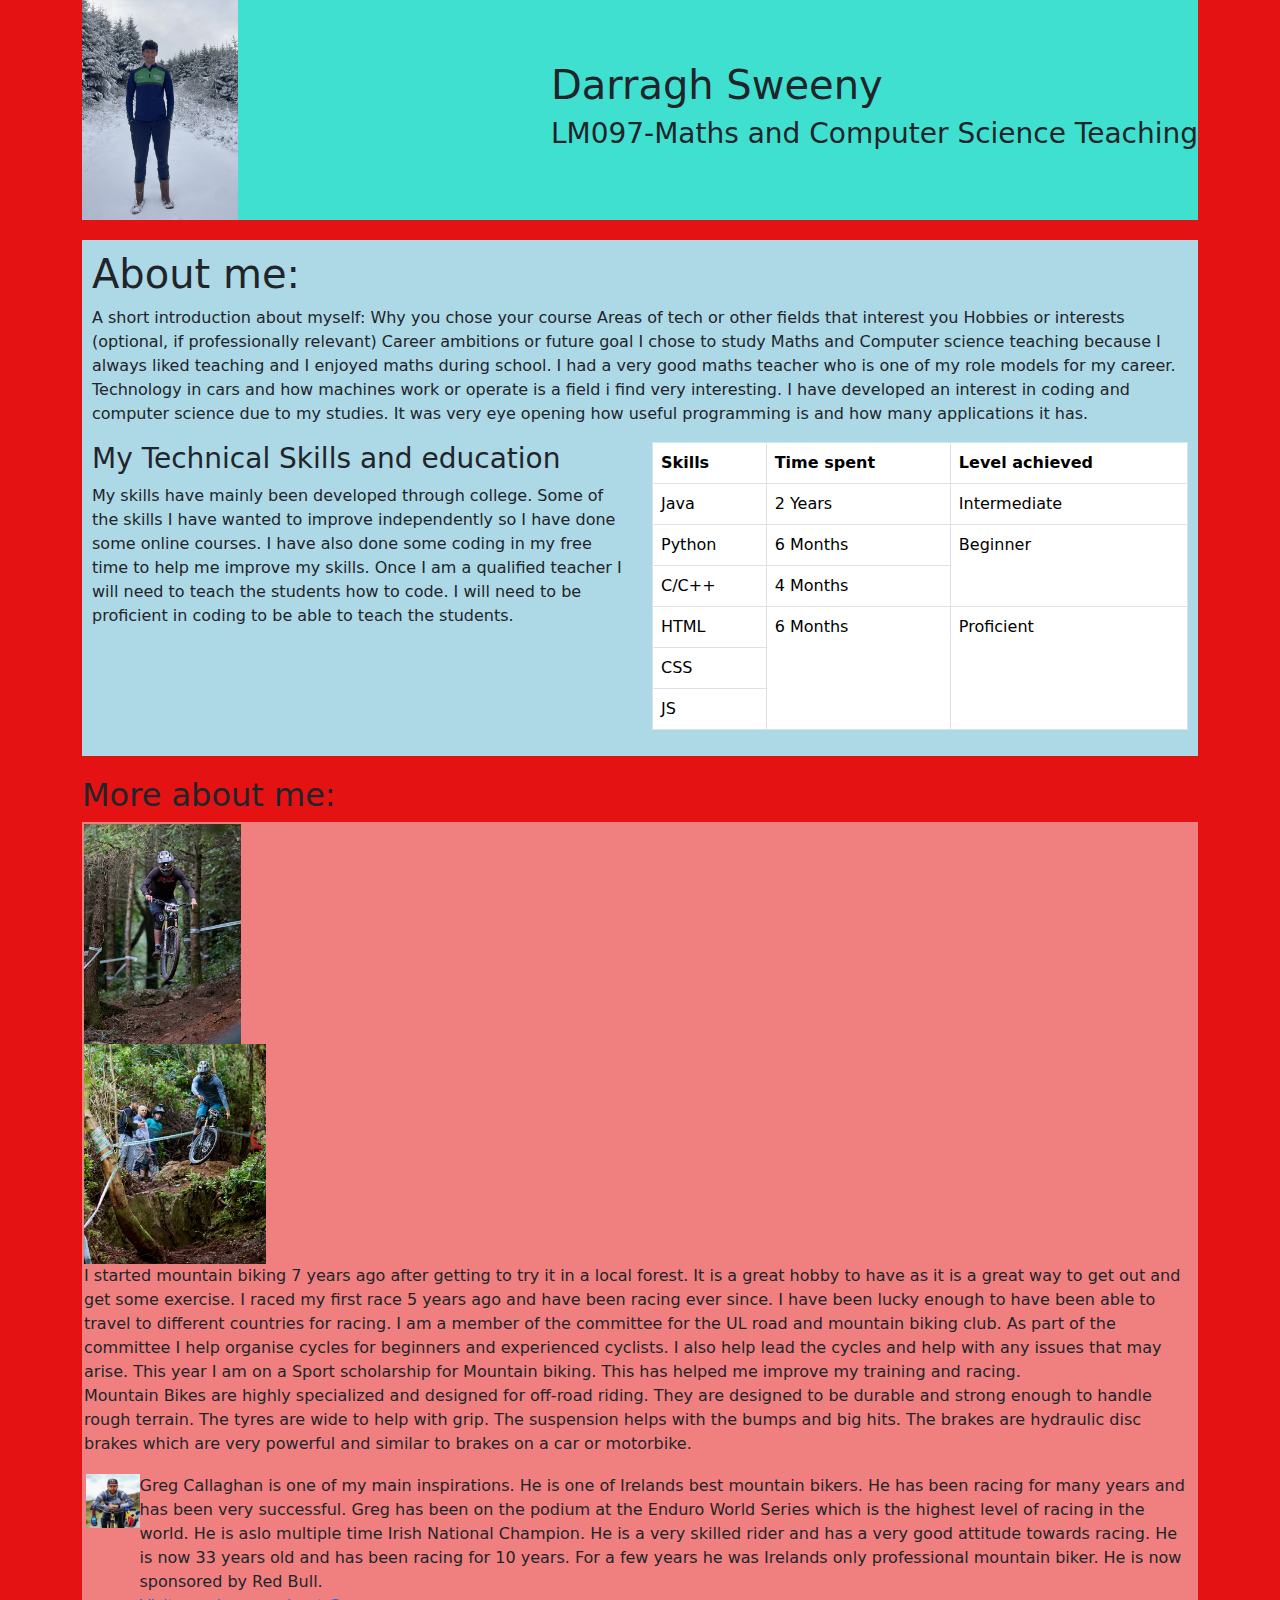
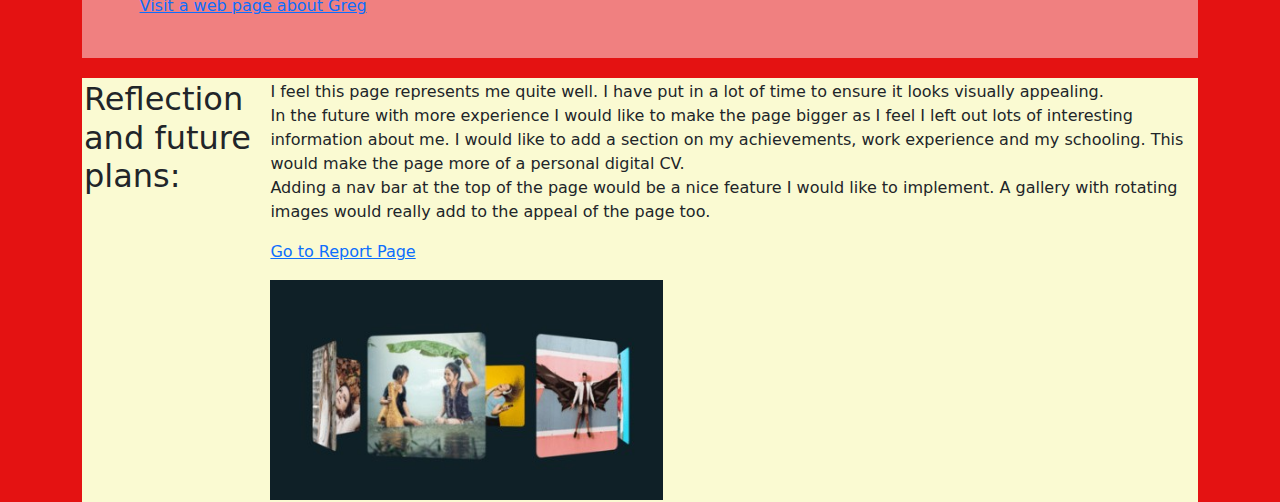
==== index.html @ c3752f59 "Add files via upload" ====
<!DOCTYPE html>
<html lang="en">

<head>
    <meta charset="UTF-8">
    <meta name="viewport" content="width=device-width, initial-scale=1.0">
    <title>Darraghs Info Page</title>
    <link href="https://cdn.jsdelivr.net/npm/bootstrap@5.0.2/dist/css/bootstrap.min.css" rel="stylesheet">
    <link rel="stylesheet" href="style.css">
</head>

<body>
    <div class="container"> <!--Div for whole page-->
        <div class="header"> <!--Div for header with image and name-->
            <div><img src="DSSnow.jpeg" alt="Me" class="img-fluid custom-img"></div>
            <div>
                <h1>Darragh Sweeny</h1>
                <h3>LM097-Maths and Computer Science Teaching</h3>
            </div>
        </div>
        <div><!--Div for whole lower page(pink)-->
            <div class="about-me"> <!--Div for About me(blue)-->
                <div>
                    <h1>About me:</h1>
                </div>
                <div>
                    <div><!--About me info paragraph div-->
                        <p>A short introduction about myself:
                            Why you chose your course
                            Areas of tech or other fields that interest you
                            Hobbies or interests (optional, if professionally relevant)
                            Career ambitions or future goal
                            I chose to study Maths and Computer science teaching because I always liked teaching and I
                            enjoyed maths during school.
                            I had a very good maths teacher who is one of my role models for my career.
                            Technology in cars and how machines work or operate is a field i find very interesting.
                            I have developed an interest in coding and computer science due to my studies.
                            It was very eye opening how useful programming is and how many applications it has. </p>
                    </div>
                    <div class="row"><!--Div for table and technical skills divs-->
                        <div class="col-md-6"><!--Div for table-->
                            <h3>My Technical Skills and education</h3>
                            <p>My skills have mainly been developed through college.
                                Some of the skills I have wanted to improve independently so I have done some online
                                courses.
                                I have also done some coding in my free time to help me improve my skills.
                                Once I am a qualified teacher I will need to teach the students how to code.
                                I will need to be proficient in coding to be able to teach the students.
                            </p>
                        </div>
                        <div class="col-md-6"><!--Div for table-->
                            <table class="table table-bordered">
                                <thead>
                                    <tr>
                                        <th>Skills</th>
                                        <th>Time spent</th>
                                        <th>Level achieved</th>
                                    </tr>
                                </thead>
                                <tbody>
                                    <tr>
                                        <td>Java</td>
                                        <td>2 Years</td>
                                        <td>Intermediate</td>
                                    </tr>
                                    <tr>
                                        <td>Python</td>
                                        <td>6 Months</td>
                                        <td rowspan="2">Beginner</td>
                                    </tr>
                                    <tr>
                                        <td>C/C++</td>
                                        <td>4 Months</td>

                                    </tr>
                                    <tr>
                                        <td>HTML</td>
                                        <td rowspan="3">6 Months</td>
                                        <td rowspan="3">Proficient</td>
                                    </tr>
                                    <tr>
                                        <td>CSS</td>
                                    </tr>
                                    <tr>
                                        <td>JS</td>
                                    </tr>
                                </tbody>
                            </table>
                        </div>
                    </div>
                </div>
            </div>
            <div> <!--Div for main content- More about me(blue)-->
                <div>
                    <h2>More about me:</h2>
                </div>
                <div><!--Div around the hobbies info and pics. Maybe one more on future goals-->
                    <div class="hobbies-info">
                        <div class="hobbies-img"><img src="DSBiking.jpeg" alt="Me Cycling" class="img-fluid custom-img">
                            <div>
                                <div class="hobbies-img"><img src="DSdrop.jpeg" class="img-fluid custom-img"></div>
                                <div>
                                    <p>I started mountain biking 7 years ago after getting to try it in a local forest.
                                        It is a great hobby to have as it is a great way to get out and get some
                                        exercise.
                                        I raced my first race 5 years ago and have been racing ever since.
                                        I have been lucky enough to have been able to travel to different countries for
                                        racing.
                                        I am a member of the committee for the UL road and mountain biking club.
                                        As part of the committee I help organise cycles for beginners and experienced
                                        cyclists.
                                        I also help lead the cycles and help with any issues that may arise.
                                        This year I am on a Sport scholarship for Mountain biking.
                                        This has helped me improve my training and racing.
                                        <br>
                                        Mountain Bikes are highly specialized and designed for off-road riding.
                                        They are designed to be durable and strong enough to handle rough terrain.
                                        The tyres are wide to help with grip. The suspension helps with the bumps and
                                        big hits.
                                        The brakes are hydraulic disc brakes which are very powerful and similar to
                                        brakes on a car or motorbike.
                                    </p>
                                </div>
                            </div>
                            <div class="hobbies-info">
                                <div><img src="Gregpic.jpeg" alt="Greg Callaghan" class="img-fluid custom-img"></div>
                                <div>
                                    <p>Greg Callaghan is one of my main inspirations. He is one of Irelands best
                                        mountain bikers. He has been racing for many years and has been very successful.
                                        Greg has been on the podium at the Enduro World Series which is the highest level
                                        of racing in the world. He is aslo multiple time Irish National Champion. He is
                                        a very skilled rider and has a very good attitude towards racing. 
                                        He is now 33 years old and has been racing for 10 years. 
                                        For a few years he was Irelands only professional mountain biker.
                                        He is now sponsored by Red Bull.
                                        <br>
                                        <a href="https://www.redbull.com/ie-en/athlete/greg-callaghan">Visit a web page about Greg</a>
                                    </p>
                                </div>
                            </div>
                        </div>
                    </div>
                    <div class="reflection"> <!--Div for Reflection + future plans(red)-->
                        <div>
                            <h2>Reflection and future plans:</h2>
                        </div>
                        <div class="reflection-lower">
                            <div>
                                <p> I feel this page represents me quite well. I have put in a lot of time to ensure it
                                    looks visually appealing.
                                    <br>
                                    In the future with more experience I would like to make the page bigger as I feel I
                                    left out lots of interesting information about me.
                                    I would like to add a section on my achievements, work experience and my schooling.
                                    This would make the page more of a personal digital CV.
                                    <br>
                                    Adding a nav bar at the top of the page would be a nice feature I would like to
                                    implement.
                                    A gallery with rotating images would really add to the appeal of the page too.
                                <br>
                                <p><a href="Report.html">Go to Report Page</a></p> </p>
                            </div>
                            <div><img src="Rotating imgs.jpg" alt="Rotating images" class="img-fluid custom-img"></div>
                        </div>
                    </div>
                </div>
            </div>
</body>

</html>
---- style.css ----
/* Default background color */
body {
    background-color: rgb(228, 18, 18); /* Default color */
}

/* Header styles */
.header {
    display: flex;
    justify-content: space-between;
    align-items: center;
    background-color: turquoise;
    margin-bottom: 20px;
}

/* About me box styles */
.about-me {
    justify-content: space-between;
    padding: 10px;
    background-color: lightblue;
    margin-bottom: 20px;
}

/* Table and technical skills section styles */
.table {
    justify-content: space-between;
    background-color: lightseagreen;
}

/* Hobbies section styles */
.hobbies-info {
    display: flex;
    justify-content: space-between;
    padding: 2px;	
    background-color: lightcoral;
    margin-bottom: 20px;
}

/* Reflection section styles */
.reflection {
    background-color: lightgoldenrodyellow;
    display: flex;
    justify-content: space-between;
    padding: 2px;
}

/* Custom image styles */
.custom-img {
    max-width: 100%;
    height: auto;
    max-height: 220px; /* Specify the maximum height */
}

/* Change background color to orange if screen width is greater than 460px */
@media (max-width: 460px) {
    body {
        background-color: white;
    }
}
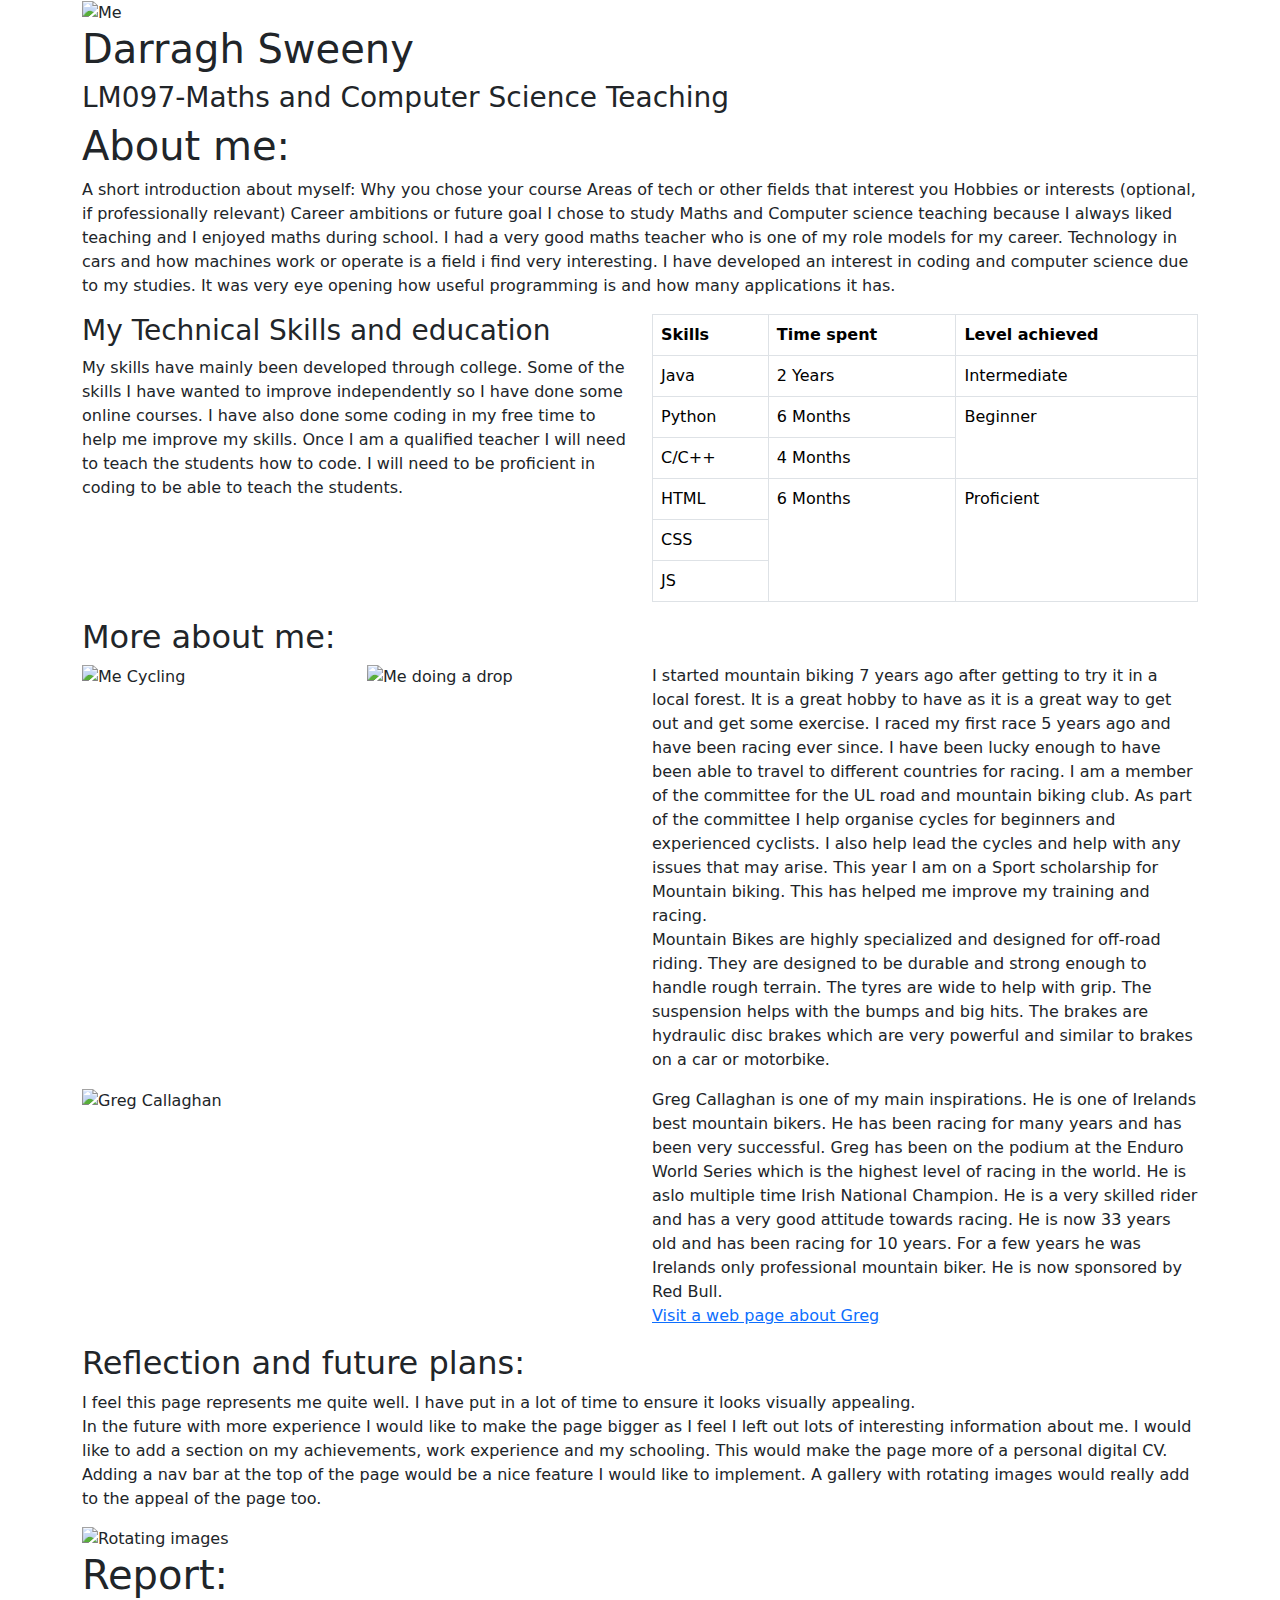
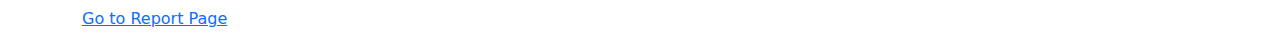
==== commit 6eb10071: "Add files via upload" ====
--- a/index.html
+++ b/index.html
@@ -6,13 +6,13 @@
     <meta name="viewport" content="width=device-width, initial-scale=1.0">
     <title>Darraghs Info Page</title>
     <link href="https://cdn.jsdelivr.net/npm/bootstrap@5.0.2/dist/css/bootstrap.min.css" rel="stylesheet">
-    <link rel="stylesheet" href="style.css">
+    <link rel="stylesheet" href="styles/style.css">
 </head>
 
 <body>
     <div class="container"> <!--Div for whole page-->
         <div class="header"> <!--Div for header with image and name-->
-            <div><img src="DSSnow.jpeg" alt="Me" class="img-fluid custom-img"></div>
+            <div><img src="images/DSSnow.jpeg" alt="Me" class="img-fluid custom-img"></div>
             <div>
                 <h1>Darragh Sweeny</h1>
                 <h3>LM097-Maths and Computer Science Teaching</h3>
@@ -71,7 +71,6 @@
                                     <tr>
                                         <td>C/C++</td>
                                         <td>4 Months</td>
-
                                     </tr>
                                     <tr>
                                         <td>HTML</td>
@@ -90,81 +89,87 @@
                     </div>
                 </div>
             </div>
-            <div> <!--Div for main content- More about me(blue)-->
+            <div class="more-about-me"> <!--Div for main content- More about me(blue)-->
                 <div>
                     <h2>More about me:</h2>
                 </div>
                 <div><!--Div around the hobbies info and pics. Maybe one more on future goals-->
-                    <div class="hobbies-info">
-                        <div class="hobbies-img"><img src="DSBiking.jpeg" alt="Me Cycling" class="img-fluid custom-img">
-                            <div>
-                                <div class="hobbies-img"><img src="DSdrop.jpeg" class="img-fluid custom-img"></div>
-                                <div>
-                                    <p>I started mountain biking 7 years ago after getting to try it in a local forest.
-                                        It is a great hobby to have as it is a great way to get out and get some
-                                        exercise.
-                                        I raced my first race 5 years ago and have been racing ever since.
-                                        I have been lucky enough to have been able to travel to different countries for
-                                        racing.
-                                        I am a member of the committee for the UL road and mountain biking club.
-                                        As part of the committee I help organise cycles for beginners and experienced
-                                        cyclists.
-                                        I also help lead the cycles and help with any issues that may arise.
-                                        This year I am on a Sport scholarship for Mountain biking.
-                                        This has helped me improve my training and racing.
-                                        <br>
-                                        Mountain Bikes are highly specialized and designed for off-road riding.
-                                        They are designed to be durable and strong enough to handle rough terrain.
-                                        The tyres are wide to help with grip. The suspension helps with the bumps and
-                                        big hits.
-                                        The brakes are hydraulic disc brakes which are very powerful and similar to
-                                        brakes on a car or motorbike.
-                                    </p>
-                                </div>
-                            </div>
-                            <div class="hobbies-info">
-                                <div><img src="Gregpic.jpeg" alt="Greg Callaghan" class="img-fluid custom-img"></div>
-                                <div>
-                                    <p>Greg Callaghan is one of my main inspirations. He is one of Irelands best
-                                        mountain bikers. He has been racing for many years and has been very successful.
-                                        Greg has been on the podium at the Enduro World Series which is the highest level
-                                        of racing in the world. He is aslo multiple time Irish National Champion. He is
-                                        a very skilled rider and has a very good attitude towards racing. 
-                                        He is now 33 years old and has been racing for 10 years. 
-                                        For a few years he was Irelands only professional mountain biker.
-                                        He is now sponsored by Red Bull.
-                                        <br>
-                                        <a href="https://www.redbull.com/ie-en/athlete/greg-callaghan">Visit a web page about Greg</a>
-                                    </p>
-                                </div>
-                            </div>
+                    <div class="row hobbies-info">
+                        <div class="col-md-3 hobbies-img"><img src="images/DSBiking.jpeg" alt="Me Cycling"
+                                class="img-fluid custom-img"></div>
+                        <div class="col-md-3 hobbies-img"><img src="images/DSdrop.jpeg" alt="Me doing a drop"
+                                class="img-fluid custom-img"></div>
+                        <div class="col-md-6">
+                            <p>I started mountain biking 7 years ago after getting to try it in a local forest.
+                                It is a great hobby to have as it is a great way to get out and get some
+                                exercise.
+                                I raced my first race 5 years ago and have been racing ever since.
+                                I have been lucky enough to have been able to travel to different countries for
+                                racing.
+                                I am a member of the committee for the UL road and mountain biking club.
+                                As part of the committee I help organise cycles for beginners and experienced
+                                cyclists.
+                                I also help lead the cycles and help with any issues that may arise.
+                                This year I am on a Sport scholarship for Mountain biking.
+                                This has helped me improve my training and racing.
+                                <br>
+                                Mountain Bikes are highly specialized and designed for off-road riding.
+                                They are designed to be durable and strong enough to handle rough terrain.
+                                The tyres are wide to help with grip. The suspension helps with the bumps and
+                                big hits.
+                                The brakes are hydraulic disc brakes which are very powerful and similar to
+                                brakes on a car or motorbike.
+                            </p>
                         </div>
                     </div>
-                    <div class="reflection"> <!--Div for Reflection + future plans(red)-->
-                        <div>
-                            <h2>Reflection and future plans:</h2>
-                        </div>
-                        <div class="reflection-lower">
-                            <div>
-                                <p> I feel this page represents me quite well. I have put in a lot of time to ensure it
-                                    looks visually appealing.
-                                    <br>
-                                    In the future with more experience I would like to make the page bigger as I feel I
-                                    left out lots of interesting information about me.
-                                    I would like to add a section on my achievements, work experience and my schooling.
-                                    This would make the page more of a personal digital CV.
-                                    <br>
-                                    Adding a nav bar at the top of the page would be a nice feature I would like to
-                                    implement.
-                                    A gallery with rotating images would really add to the appeal of the page too.
+                    <div class="row hobbies-info">
+                        <div class="col-md-6 hobbies-img"><img src="images/Gregpic.jpeg" alt="Greg Callaghan"
+                                class="img-fluid custom-img"></div>
+                        <div class="col-md-6">
+                            <p>Greg Callaghan is one of my main inspirations. He is one of Irelands best
+                                mountain bikers. He has been racing for many years and has been very successful.
+                                Greg has been on the podium at the Enduro World Series which is the highest level
+                                of racing in the world. He is aslo multiple time Irish National Champion. He is
+                                a very skilled rider and has a very good attitude towards racing.
+                                He is now 33 years old and has been racing for 10 years.
+                                For a few years he was Irelands only professional mountain biker.
+                                He is now sponsored by Red Bull.
                                 <br>
-                                <p><a href="Report.html">Go to Report Page</a></p> </p>
-                            </div>
-                            <div><img src="Rotating imgs.jpg" alt="Rotating images" class="img-fluid custom-img"></div>
+                                <a href="https://www.redbull.com/ie-en/athlete/greg-callaghan">Visit a web page about
+                                    Greg</a>
+                            </p>
                         </div>
                     </div>
                 </div>
             </div>
+            <div class="reflection"> <!--Div for Reflection + future plans(red)-->
+                <div>
+                    <h2>Reflection and future plans:</h2>
+                </div>
+                <div class="reflection-lower">
+                    <div>
+                        <p> I feel this page represents me quite well. I have put in a lot of time to ensure it
+                            looks visually appealing.
+                            <br>
+                            In the future with more experience I would like to make the page bigger as I feel I
+                            left out lots of interesting information about me.
+                            I would like to add a section on my achievements, work experience and my schooling.
+                            This would make the page more of a personal digital CV.
+                            <br>
+                            Adding a nav bar at the top of the page would be a nice feature I would like to
+                            implement.
+                            A gallery with rotating images would really add to the appeal of the page too.
+
+                    </div>
+                    <div><img src="images/Rotating imgs.jpg" alt="Rotating images" class="img-fluid custom-img"></div>
+                </div>
+            </div>
+            <div class="report"><!--Div for the report-->
+                <h1>Report:</h1>
+                <p><a href="Report.html">Go to Report Page</a></p>
+            </div>
+        </div>
+    </div>
 </body>
 
 </html>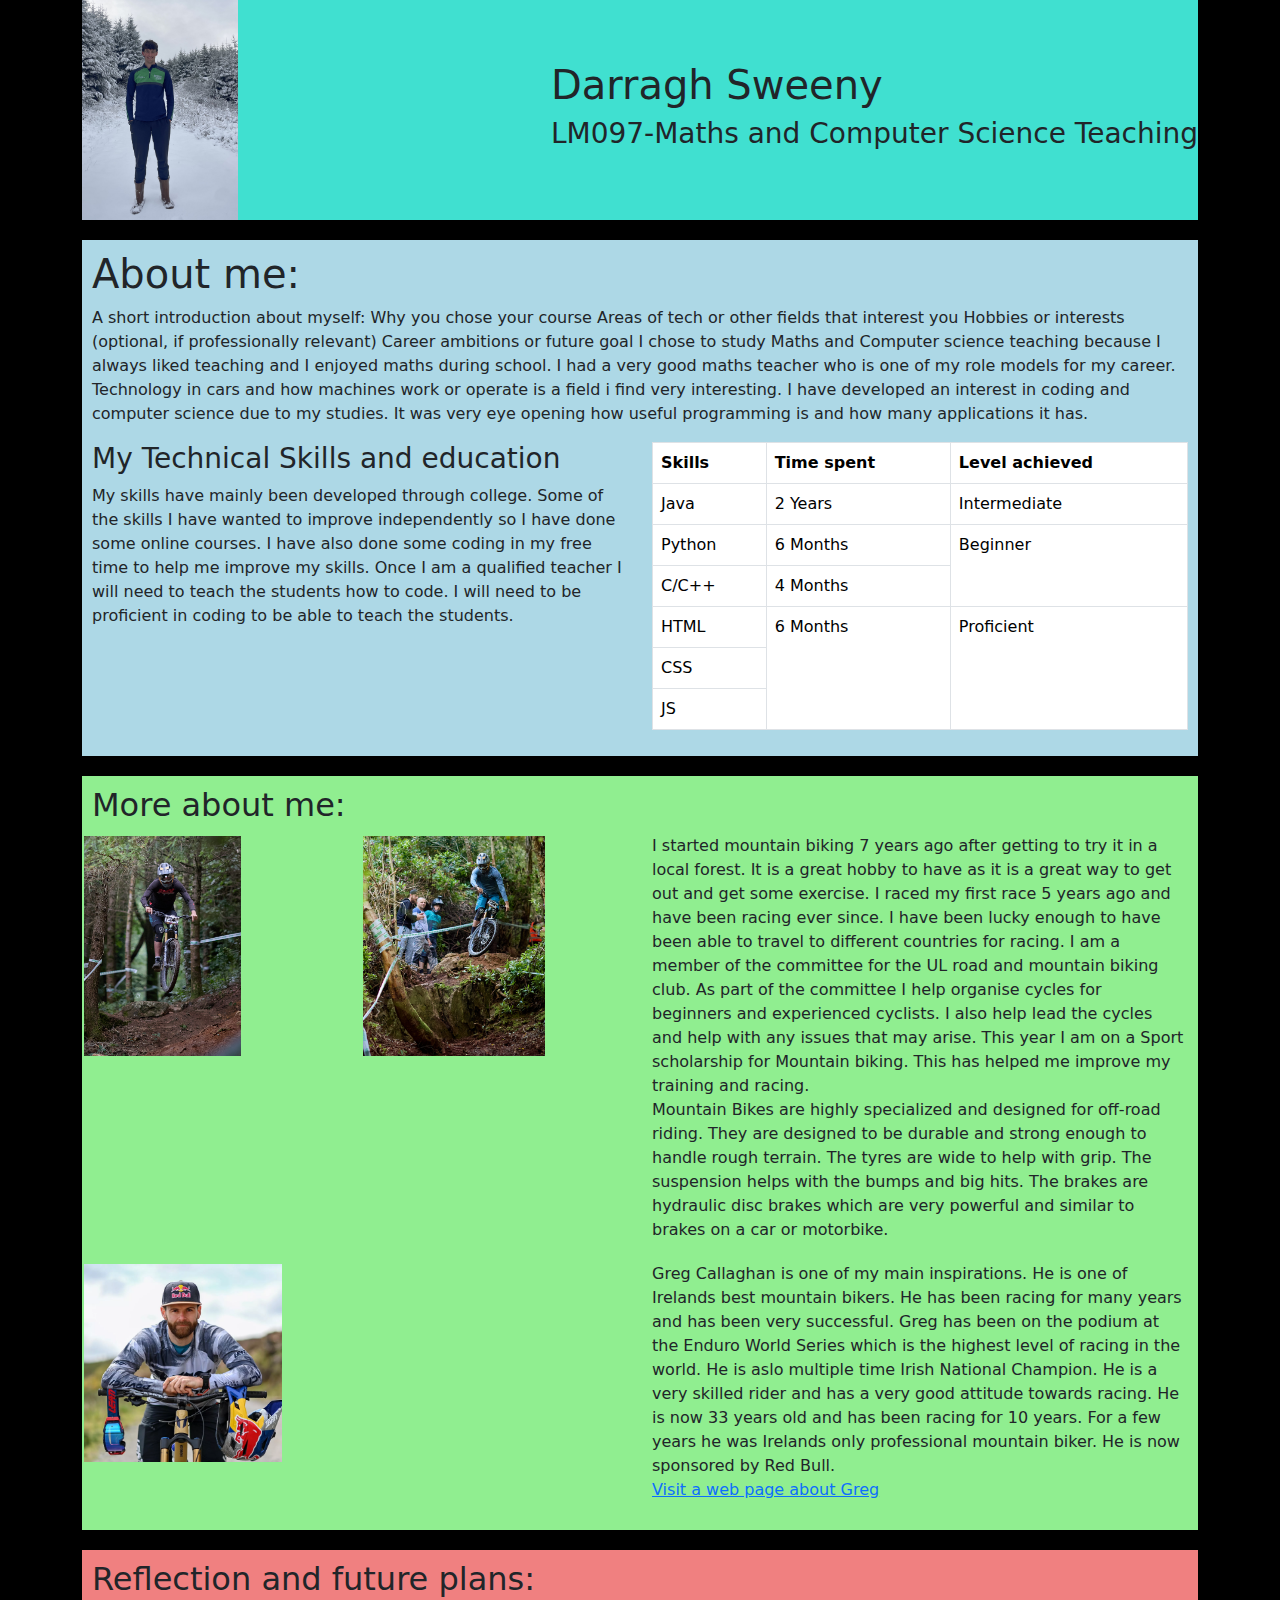
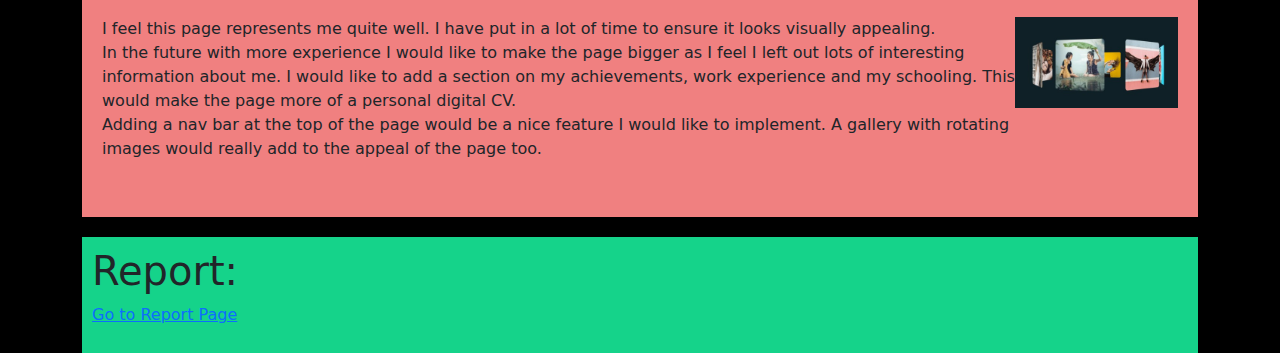
==== commit 63f4a904: "Add files via upload" ====
--- a/index.html
+++ b/index.html
@@ -6,13 +6,13 @@
     <meta name="viewport" content="width=device-width, initial-scale=1.0">
     <title>Darraghs Info Page</title>
     <link href="https://cdn.jsdelivr.net/npm/bootstrap@5.0.2/dist/css/bootstrap.min.css" rel="stylesheet">
-    <link rel="stylesheet" href="styles/style.css">
+    <link rel="stylesheet" href="style.css">
 </head>
 
 <body>
     <div class="container"> <!--Div for whole page-->
         <div class="header"> <!--Div for header with image and name-->
-            <div><img src="images/DSSnow.jpeg" alt="Me" class="img-fluid custom-img"></div>
+            <div><img src="DSSnow.jpeg" alt="Me" class="img-fluid custom-img"></div>
             <div>
                 <h1>Darragh Sweeny</h1>
                 <h3>LM097-Maths and Computer Science Teaching</h3>
@@ -95,9 +95,9 @@
                 </div>
                 <div><!--Div around the hobbies info and pics. Maybe one more on future goals-->
                     <div class="row hobbies-info">
-                        <div class="col-md-3 hobbies-img"><img src="images/DSBiking.jpeg" alt="Me Cycling"
+                        <div class="col-md-3 hobbies-img"><img src="DSBiking.jpeg" alt="Me Cycling"
                                 class="img-fluid custom-img"></div>
-                        <div class="col-md-3 hobbies-img"><img src="images/DSdrop.jpeg" alt="Me doing a drop"
+                        <div class="col-md-3 hobbies-img"><img src="DSdrop.jpeg" alt="Me doing a drop"
                                 class="img-fluid custom-img"></div>
                         <div class="col-md-6">
                             <p>I started mountain biking 7 years ago after getting to try it in a local forest.
@@ -123,7 +123,7 @@
                         </div>
                     </div>
                     <div class="row hobbies-info">
-                        <div class="col-md-6 hobbies-img"><img src="images/Gregpic.jpeg" alt="Greg Callaghan"
+                        <div class="col-md-6 hobbies-img"><img src="Gregpic.jpeg" alt="Greg Callaghan"
                                 class="img-fluid custom-img"></div>
                         <div class="col-md-6">
                             <p>Greg Callaghan is one of my main inspirations. He is one of Irelands best
@@ -161,7 +161,7 @@
                             A gallery with rotating images would really add to the appeal of the page too.
 
                     </div>
-                    <div><img src="images/Rotating imgs.jpg" alt="Rotating images" class="img-fluid custom-img"></div>
+                    <div><img src="Rotating imgs.jpg" alt="Rotating images" class="img-fluid custom-img"></div>
                 </div>
             </div>
             <div class="report"><!--Div for the report-->
--- a/style.css
+++ b/style.css
@@ -0,0 +1,89 @@
+/* Default background color */
+body {
+    background-color: rgb(0, 0, 0);
+    /* Default color */
+}
+
+/* Header styles */
+.header {
+    display: flex;
+    justify-content: space-between;
+    align-items: center;
+    background-color: turquoise;
+    margin-bottom: 20px;
+}
+
+/* About me box styles */
+.about-me {
+    justify-content: space-between;
+    padding: 10px;
+    background-color: lightblue;
+    margin-bottom: 20px;
+}
+
+/* More about me box styles */
+.more-about-me {
+    justify-content: space-between;
+    padding: 10px;
+    background-color: lightgreen;
+    margin-bottom: 20px;
+}
+
+/* Table and technical skills section styles */
+.table {
+    justify-content: space-between;
+}
+
+/* Hobbies section styles */
+.hobbies-info {
+    display: flex;
+    justify-content: space-between;
+    padding: 2px;
+}
+
+/* Hobbies images styles */
+.hobbies-img {
+    width: 100%;
+    max-width: 200px;
+    height: auto;
+    padding: 1px;
+    margin: 1px;
+}
+
+/* Custom image styles */
+.custom-img {
+    max-width: 100%;
+    height: auto;
+    max-height: 220px;
+    /* Specify the maximum height */
+}
+
+/* Reflection Styles */
+.reflection {
+    justify-content: space-between;
+    padding: 10px;
+    background-color: lightcoral;
+    margin-bottom: 20px;
+}
+
+/* Reflection Lower Styles */
+.reflection-lower {
+    display: flex;
+    justify-content: space-between;
+    padding: 10px;
+    background-color: lightcoral;
+    margin-bottom: 20px;
+}
+
+/* Report div styles */
+.report {
+    padding: 10px;
+    background-color: rgb(21, 211, 138);
+}
+
+/* Change background color to orange if screen width is greater than 460px */
+@media (max-width: 460px) {
+    body {
+        background-color: white;
+    }
+}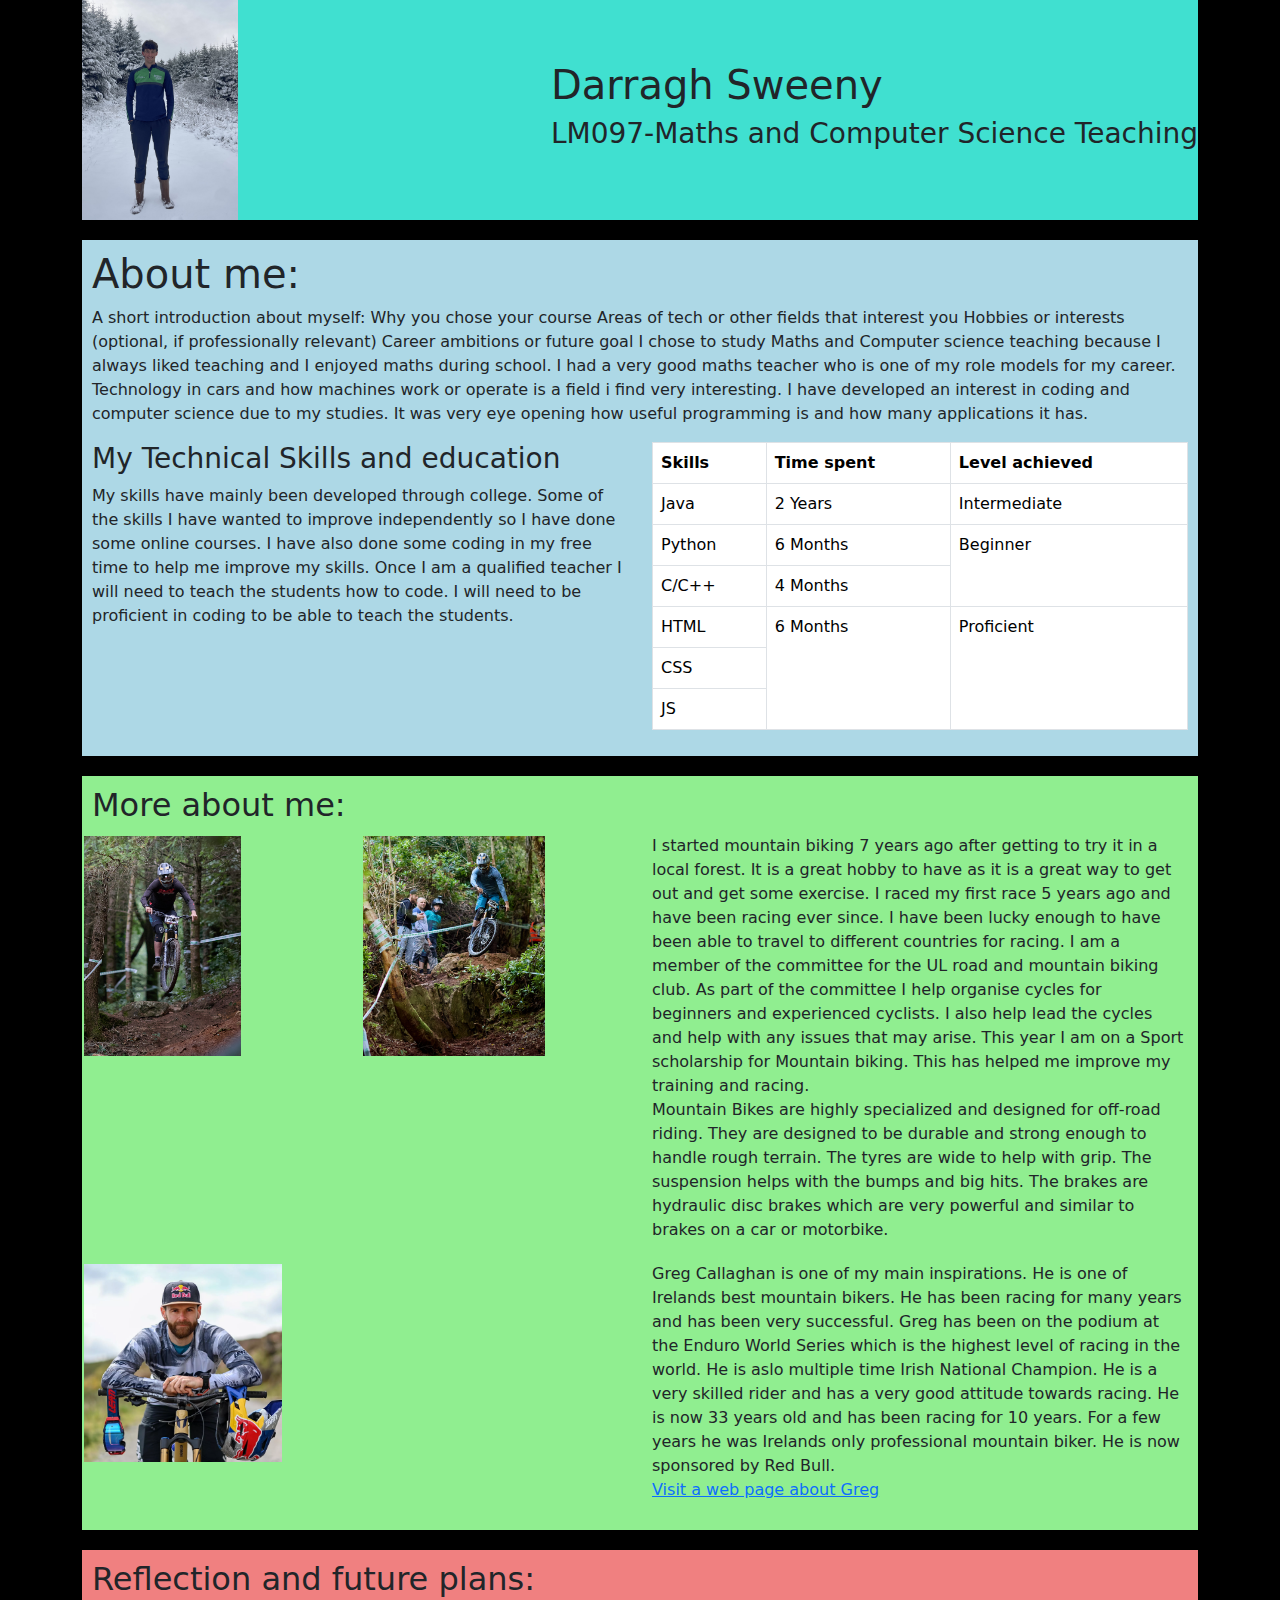
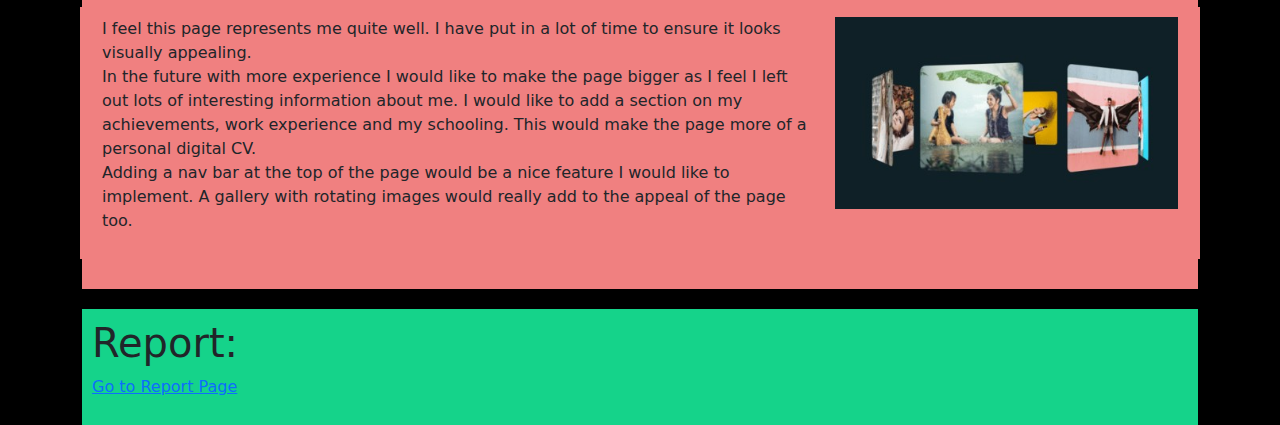
==== commit 58adf717: "Update index.html" ====
--- a/index.html
+++ b/index.html
@@ -1,175 +1,175 @@
-<!DOCTYPE html>
-<html lang="en">
-
-<head>
-    <meta charset="UTF-8">
-    <meta name="viewport" content="width=device-width, initial-scale=1.0">
-    <title>Darraghs Info Page</title>
-    <link href="https://cdn.jsdelivr.net/npm/bootstrap@5.0.2/dist/css/bootstrap.min.css" rel="stylesheet">
-    <link rel="stylesheet" href="style.css">
-</head>
-
-<body>
-    <div class="container"> <!--Div for whole page-->
-        <div class="header"> <!--Div for header with image and name-->
-            <div><img src="DSSnow.jpeg" alt="Me" class="img-fluid custom-img"></div>
-            <div>
-                <h1>Darragh Sweeny</h1>
-                <h3>LM097-Maths and Computer Science Teaching</h3>
-            </div>
-        </div>
-        <div><!--Div for whole lower page(pink)-->
-            <div class="about-me"> <!--Div for About me(blue)-->
-                <div>
-                    <h1>About me:</h1>
-                </div>
-                <div>
-                    <div><!--About me info paragraph div-->
-                        <p>A short introduction about myself:
-                            Why you chose your course
-                            Areas of tech or other fields that interest you
-                            Hobbies or interests (optional, if professionally relevant)
-                            Career ambitions or future goal
-                            I chose to study Maths and Computer science teaching because I always liked teaching and I
-                            enjoyed maths during school.
-                            I had a very good maths teacher who is one of my role models for my career.
-                            Technology in cars and how machines work or operate is a field i find very interesting.
-                            I have developed an interest in coding and computer science due to my studies.
-                            It was very eye opening how useful programming is and how many applications it has. </p>
-                    </div>
-                    <div class="row"><!--Div for table and technical skills divs-->
-                        <div class="col-md-6"><!--Div for table-->
-                            <h3>My Technical Skills and education</h3>
-                            <p>My skills have mainly been developed through college.
-                                Some of the skills I have wanted to improve independently so I have done some online
-                                courses.
-                                I have also done some coding in my free time to help me improve my skills.
-                                Once I am a qualified teacher I will need to teach the students how to code.
-                                I will need to be proficient in coding to be able to teach the students.
-                            </p>
-                        </div>
-                        <div class="col-md-6"><!--Div for table-->
-                            <table class="table table-bordered">
-                                <thead>
-                                    <tr>
-                                        <th>Skills</th>
-                                        <th>Time spent</th>
-                                        <th>Level achieved</th>
-                                    </tr>
-                                </thead>
-                                <tbody>
-                                    <tr>
-                                        <td>Java</td>
-                                        <td>2 Years</td>
-                                        <td>Intermediate</td>
-                                    </tr>
-                                    <tr>
-                                        <td>Python</td>
-                                        <td>6 Months</td>
-                                        <td rowspan="2">Beginner</td>
-                                    </tr>
-                                    <tr>
-                                        <td>C/C++</td>
-                                        <td>4 Months</td>
-                                    </tr>
-                                    <tr>
-                                        <td>HTML</td>
-                                        <td rowspan="3">6 Months</td>
-                                        <td rowspan="3">Proficient</td>
-                                    </tr>
-                                    <tr>
-                                        <td>CSS</td>
-                                    </tr>
-                                    <tr>
-                                        <td>JS</td>
-                                    </tr>
-                                </tbody>
-                            </table>
-                        </div>
-                    </div>
-                </div>
-            </div>
-            <div class="more-about-me"> <!--Div for main content- More about me(blue)-->
-                <div>
-                    <h2>More about me:</h2>
-                </div>
-                <div><!--Div around the hobbies info and pics. Maybe one more on future goals-->
-                    <div class="row hobbies-info">
-                        <div class="col-md-3 hobbies-img"><img src="DSBiking.jpeg" alt="Me Cycling"
-                                class="img-fluid custom-img"></div>
-                        <div class="col-md-3 hobbies-img"><img src="DSdrop.jpeg" alt="Me doing a drop"
-                                class="img-fluid custom-img"></div>
-                        <div class="col-md-6">
-                            <p>I started mountain biking 7 years ago after getting to try it in a local forest.
-                                It is a great hobby to have as it is a great way to get out and get some
-                                exercise.
-                                I raced my first race 5 years ago and have been racing ever since.
-                                I have been lucky enough to have been able to travel to different countries for
-                                racing.
-                                I am a member of the committee for the UL road and mountain biking club.
-                                As part of the committee I help organise cycles for beginners and experienced
-                                cyclists.
-                                I also help lead the cycles and help with any issues that may arise.
-                                This year I am on a Sport scholarship for Mountain biking.
-                                This has helped me improve my training and racing.
-                                <br>
-                                Mountain Bikes are highly specialized and designed for off-road riding.
-                                They are designed to be durable and strong enough to handle rough terrain.
-                                The tyres are wide to help with grip. The suspension helps with the bumps and
-                                big hits.
-                                The brakes are hydraulic disc brakes which are very powerful and similar to
-                                brakes on a car or motorbike.
-                            </p>
-                        </div>
-                    </div>
-                    <div class="row hobbies-info">
-                        <div class="col-md-6 hobbies-img"><img src="Gregpic.jpeg" alt="Greg Callaghan"
-                                class="img-fluid custom-img"></div>
-                        <div class="col-md-6">
-                            <p>Greg Callaghan is one of my main inspirations. He is one of Irelands best
-                                mountain bikers. He has been racing for many years and has been very successful.
-                                Greg has been on the podium at the Enduro World Series which is the highest level
-                                of racing in the world. He is aslo multiple time Irish National Champion. He is
-                                a very skilled rider and has a very good attitude towards racing.
-                                He is now 33 years old and has been racing for 10 years.
-                                For a few years he was Irelands only professional mountain biker.
-                                He is now sponsored by Red Bull.
-                                <br>
-                                <a href="https://www.redbull.com/ie-en/athlete/greg-callaghan">Visit a web page about
-                                    Greg</a>
-                            </p>
-                        </div>
-                    </div>
-                </div>
-            </div>
-            <div class="reflection"> <!--Div for Reflection + future plans(red)-->
-                <div>
-                    <h2>Reflection and future plans:</h2>
-                </div>
-                <div class="reflection-lower">
-                    <div>
-                        <p> I feel this page represents me quite well. I have put in a lot of time to ensure it
-                            looks visually appealing.
-                            <br>
-                            In the future with more experience I would like to make the page bigger as I feel I
-                            left out lots of interesting information about me.
-                            I would like to add a section on my achievements, work experience and my schooling.
-                            This would make the page more of a personal digital CV.
-                            <br>
-                            Adding a nav bar at the top of the page would be a nice feature I would like to
-                            implement.
-                            A gallery with rotating images would really add to the appeal of the page too.
-
-                    </div>
-                    <div><img src="Rotating imgs.jpg" alt="Rotating images" class="img-fluid custom-img"></div>
-                </div>
-            </div>
-            <div class="report"><!--Div for the report-->
-                <h1>Report:</h1>
-                <p><a href="Report.html">Go to Report Page</a></p>
-            </div>
-        </div>
-    </div>
-</body>
-
-</html>+<!DOCTYPE html>
+<html lang="en">
+
+<head>
+    <meta charset="UTF-8">
+    <meta name="viewport" content="width=device-width, initial-scale=1.0">
+    <title>Darraghs Info Page</title>
+    <link href="https://cdn.jsdelivr.net/npm/bootstrap@5.0.2/dist/css/bootstrap.min.css" rel="stylesheet">
+    <link rel="stylesheet" href="style.css">
+</head>
+
+<body>
+    <div class="container"> <!--Div for whole page-->
+        <div class="header"> <!--Div for header with image and name-->
+            <div><img src="DSSnow.jpeg" alt="Me" class="img-fluid custom-img"></div>
+            <div>
+                <h1>Darragh Sweeny</h1>
+                <h3>LM097-Maths and Computer Science Teaching</h3>
+            </div>
+        </div>
+        <div><!--Div for whole lower page(pink)-->
+            <div class="about-me"> <!--Div for About me(blue)-->
+                <div>
+                    <h1>About me:</h1>
+                </div>
+                <div>
+                    <div><!--About me info paragraph div-->
+                        <p>A short introduction about myself:
+                            Why you chose your course
+                            Areas of tech or other fields that interest you
+                            Hobbies or interests (optional, if professionally relevant)
+                            Career ambitions or future goal
+                            I chose to study Maths and Computer science teaching because I always liked teaching and I
+                            enjoyed maths during school.
+                            I had a very good maths teacher who is one of my role models for my career.
+                            Technology in cars and how machines work or operate is a field i find very interesting.
+                            I have developed an interest in coding and computer science due to my studies.
+                            It was very eye opening how useful programming is and how many applications it has. </p>
+                    </div>
+                    <div class="row"><!--Div for table and technical skills divs-->
+                        <div class="col-md-6"><!--Div for table-->
+                            <h3>My Technical Skills and education</h3>
+                            <p>My skills have mainly been developed through college.
+                                Some of the skills I have wanted to improve independently so I have done some online
+                                courses.
+                                I have also done some coding in my free time to help me improve my skills.
+                                Once I am a qualified teacher I will need to teach the students how to code.
+                                I will need to be proficient in coding to be able to teach the students.
+                            </p>
+                        </div>
+                        <div class="col-md-6"><!--Div for table-->
+                            <table class="table table-bordered">
+                                <thead>
+                                    <tr>
+                                        <th>Skills</th>
+                                        <th>Time spent</th>
+                                        <th>Level achieved</th>
+                                    </tr>
+                                </thead>
+                                <tbody>
+                                    <tr>
+                                        <td>Java</td>
+                                        <td>2 Years</td>
+                                        <td>Intermediate</td>
+                                    </tr>
+                                    <tr>
+                                        <td>Python</td>
+                                        <td>6 Months</td>
+                                        <td rowspan="2">Beginner</td>
+                                    </tr>
+                                    <tr>
+                                        <td>C/C++</td>
+                                        <td>4 Months</td>
+                                    </tr>
+                                    <tr>
+                                        <td>HTML</td>
+                                        <td rowspan="3">6 Months</td>
+                                        <td rowspan="3">Proficient</td>
+                                    </tr>
+                                    <tr>
+                                        <td>CSS</td>
+                                    </tr>
+                                    <tr>
+                                        <td>JS</td>
+                                    </tr>
+                                </tbody>
+                            </table>
+                        </div>
+                    </div>
+                </div>
+            </div>
+            <div class="more-about-me"> <!--Div for main content- More about me(blue)-->
+                <div>
+                    <h2>More about me:</h2>
+                </div>
+                <div><!--Div around the hobbies info and pics. Maybe one more on future goals-->
+                    <div class="row hobbies-info">
+                        <div class="col-md-3 hobbies-img"><img src="DSBiking.jpeg" alt="Me Cycling"
+                                class="img-fluid custom-img"></div>
+                        <div class="col-md-3 hobbies-img"><img src="DSdrop.jpeg" alt="Me doing a drop"
+                                class="img-fluid custom-img"></div>
+                        <div class="col-md-6">
+                            <p>I started mountain biking 7 years ago after getting to try it in a local forest.
+                                It is a great hobby to have as it is a great way to get out and get some
+                                exercise.
+                                I raced my first race 5 years ago and have been racing ever since.
+                                I have been lucky enough to have been able to travel to different countries for
+                                racing.
+                                I am a member of the committee for the UL road and mountain biking club.
+                                As part of the committee I help organise cycles for beginners and experienced
+                                cyclists.
+                                I also help lead the cycles and help with any issues that may arise.
+                                This year I am on a Sport scholarship for Mountain biking.
+                                This has helped me improve my training and racing.
+                                <br>
+                                Mountain Bikes are highly specialized and designed for off-road riding.
+                                They are designed to be durable and strong enough to handle rough terrain.
+                                The tyres are wide to help with grip. The suspension helps with the bumps and
+                                big hits.
+                                The brakes are hydraulic disc brakes which are very powerful and similar to
+                                brakes on a car or motorbike.
+                            </p>
+                        </div>
+                    </div>
+                    <div class="row hobbies-info">
+                        <div class="col-md-6 hobbies-img"><img src="Gregpic.jpeg" alt="Greg Callaghan"
+                                class="img-fluid custom-img"></div>
+                        <div class="col-md-6">
+                            <p>Greg Callaghan is one of my main inspirations. He is one of Irelands best
+                                mountain bikers. He has been racing for many years and has been very successful.
+                                Greg has been on the podium at the Enduro World Series which is the highest level
+                                of racing in the world. He is aslo multiple time Irish National Champion. He is
+                                a very skilled rider and has a very good attitude towards racing.
+                                He is now 33 years old and has been racing for 10 years.
+                                For a few years he was Irelands only professional mountain biker.
+                                He is now sponsored by Red Bull.
+                                <br>
+                                <a href="https://www.redbull.com/ie-en/athlete/greg-callaghan">Visit a web page about
+                                    Greg</a>
+                            </p>
+                        </div>
+                    </div>
+                </div>
+            </div>
+            <div class="reflection"> <!--Div for Reflection + future plans(red)-->
+                <div>
+                    <h2>Reflection and future plans:</h2>
+                </div>
+                <div class="row reflection-lower">
+                    <div class="col-md-8">
+                        <p> I feel this page represents me quite well. I have put in a lot of time to ensure it
+                            looks visually appealing.
+                            <br>
+                            In the future with more experience I would like to make the page bigger as I feel I
+                            left out lots of interesting information about me.
+                            I would like to add a section on my achievements, work experience and my schooling.
+                            This would make the page more of a personal digital CV.
+                            <br>
+                            Adding a nav bar at the top of the page would be a nice feature I would like to
+                            implement.
+                            A gallery with rotating images would really add to the appeal of the page too.
+
+                    </div>
+                    <div class="col-md-4"><img src="Rotating imgs.jpg" alt="Rotating images" class="img-fluid custom-img"></div>
+                </div>
+            </div>
+            <div class="report"><!--Div for the report-->
+                <h1>Report:</h1>
+                <p><a href="Report.html">Go to Report Page</a></p>
+            </div>
+        </div>
+    </div>
+</body>
+
+</html>
